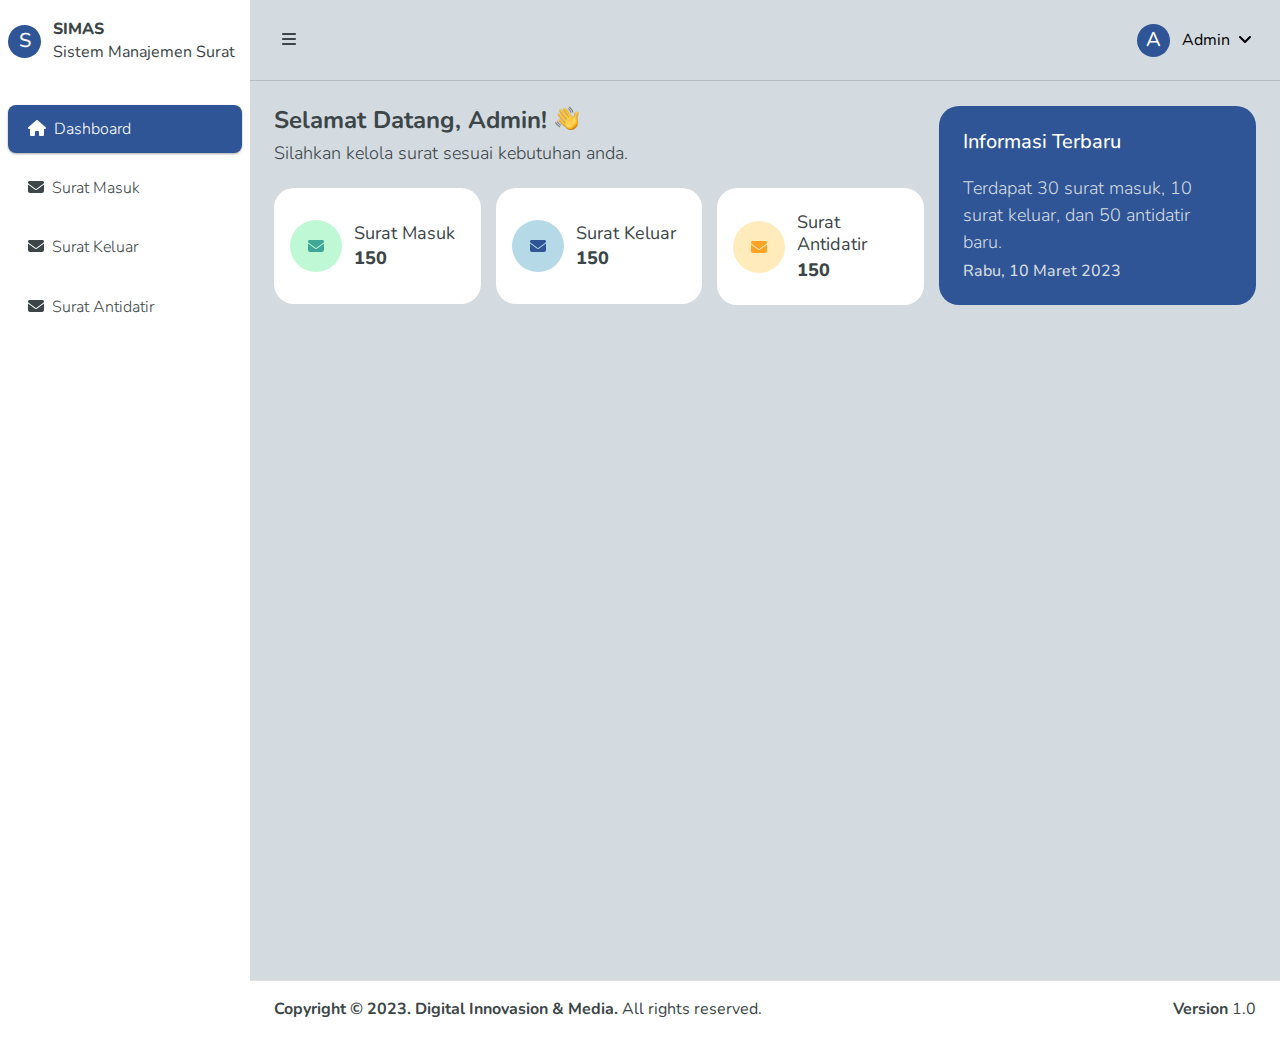
==== index.html @ 37f6d32b "finalisasi: merapikan file sesuai fungsionalitas" ====
<!DOCTYPE html>
<html lang="en">
  <head>
    <meta charset="utf-8" />
    <meta name="viewport" content="width=device-width, initial-scale=1" />
    <title>Admin | Dashboard</title>

    <!-- Bootstrap CSS -->
    <link rel="stylesheet" href="css/bootstrap.min.css" />

    <!-- Fontawesome Icons -->
    <link rel="stylesheet" href="css/all.min.css" />

    <!-- Template : overlayScrollbars -->
    <link
      rel="stylesheet"
      href="plugins/overlayScrollbars/css/OverlayScrollbars.min.css"
    />

    <!-- Template : theme style -->
    <link rel="stylesheet" href="css/adminlte.min.css" />

    <!-- Custom CSS -->
    <link rel="stylesheet" href="css/style.css" />
    <link rel="stylesheet" href="css/beranda-style.css" />
  </head>
  <body class="hold-transition sidebar-mini layout-fixed layout-navbar-fixed">
    <div class="wrapper">
      <!-- Preloader start -->
      <div
        class="preloader flex-column justify-content-center align-items-center"
      >
        <img
          class="animation__wobble"
          src="img/AdminLTELogo.png"
          alt="AdminLTELogo"
          height="60"
          width="60"
        />
      </div>
      <!-- Preloader end -->

      <!-- Navbar start -->
      <nav id="navbar" class="main-header navbar navbar-expand navbar-dark">
        <ul class="navbar-nav">
          <li class="nav-item">
            <a class="nav-link" data-widget="pushmenu" href="#" role="button"
              ><i class="fas fa-bars"></i
            ></a>
          </li>
        </ul>
        <ul class="navbar-nav ml-auto">
          <li class="nav-item d-flex align-items-center user">
            <div
              class="image__user d-flex justify-content-center align-items-center"
            >
              <h3 class="text-white fw__med">A</h3>
            </div>
            <div class="dropdown">
              <button
                class="border-0 bg-transparent dropdown-toggle"
                type="button"
                data-bs-toggle="dropdown"
                aria-expanded="false"
              >
                Admin <i class="fa-solid fa-angle-down ms-1"></i>
              </button>
              <ul class="dropdown-menu">
                <li><a class="dropdown-item" href="#">Keluar</a></li>
              </ul>
            </div>
          </li>
        </ul>
      </nav>
      <!-- Navbar end -->

      <!-- Sidebar start -->
      <aside id="sidebar" class="main-sidebar sidebar-dark-primary">
        <a href="index.html" class="brand-link d-flex align-items-center">
          <div class="d-flex justify-content-center align-items-center mr12">
            <h3 class="text-white fw__med">S</h3>
          </div>
          <div class="name brand-text">
            <h5 class="black fw__ebold mb-1">SIMAS</h5>
            <h5 id="brandText" class="black fw__normal">
              Sistem Manajemen Surat
            </h5>
          </div>
        </a>

        <div id="sidebarMenu" class="sidebar">
          <nav class="mt-5">
            <ul
              class="nav nav-pills nav-sidebar flex-column"
              data-widget="treeview"
              role="menu"
              data-accordion="false"
            >
              <li class="nav-item">
                <a href="index.html" class="nav-link active">
                  <i class="fa-solid fa-house me-1"></i>
                  <p class="fw__light">Dashboard</p>
                </a>
              </li>
              <li class="nav-item">
                <a href="surat-masuk.html" class="nav-link">
                  <i class="fa-solid fa-envelope me-1"></i>
                  <p class="fw__light">Surat Masuk</p>
                </a>
              </li>
              <li class="nav-item">
                <a href="surat-keluar.html" class="nav-link">
                  <i class="fa-solid fa-envelope me-1"></i>
                  <p class="fw__light">Surat Keluar</p>
                </a>
              </li>
              <li class="nav-item">
                <a href="surat-antidatir.html" class="nav-link">
                  <i class="fa-solid fa-envelope me-1"></i>
                  <p class="fw__light">Surat Antidatir</p>
                </a>
              </li>
            </ul>
          </nav>
        </div>
      </aside>
      <!-- Sidebar end -->

      <!-- Main page start -->
      <div id="mainPage" class="content-wrapper dashboard">
        <section class="content">
          <div class="dashboard row">
            <div class="col-lg-8 col-12">
              <div class="d-flex align-items-start">
                <h2 class="black fw__bold me-2">Selamat Datang, Admin!</h2>
                <img src="img/hand-icon.png" width="24px" alt="Hand Icon" />
              </div>
              <h4 class="black fw__light mt-2">
                Silahkan kelola surat sesuai kebutuhan anda.
              </h4>
              <div class="row mt-4">
                <div class="col-sm-6 col-xl-4 col-12">
                  <div
                    class="card surat justify-content-center px-3 py-4 mb-3 mb-xl-0"
                  >
                    <div class="d-flex align-items-center masuk">
                      <div
                        class="icon d-flex justify-content-center align-items-center"
                      >
                        <i class="fa-solid fa-envelope masuk"></i>
                      </div>
                      <div class="text">
                        <h4 class="black fw__normal mb-1">Surat Masuk</h4>
                        <h4 class="black fw__ebold">150</h4>
                      </div>
                    </div>
                  </div>
                </div>
                <div class="col-sm-6 col-xl-4 col-12">
                  <div
                    class="card surat justify-content-center px-3 py-4 mb-3 mb-xl-0"
                  >
                    <div class="d-flex align-items-center keluar">
                      <div
                        class="icon d-flex justify-content-center align-items-center"
                      >
                        <i class="fa-solid fa-envelope"></i>
                      </div>
                      <div class="text">
                        <h4 class="black fw__normal mb-1">Surat Keluar</h4>
                        <h4 class="black fw__ebold">150</h4>
                      </div>
                    </div>
                  </div>
                </div>
                <div class="col-sm-6 col-xl-4 col-12">
                  <div
                    class="card surat justify-content-center px-3 py-4 mb-3 mb-xl-0"
                  >
                    <div class="d-flex align-items-center antidatir">
                      <div
                        class="icon d-flex justify-content-center align-items-center"
                      >
                        <i class="fa-solid fa-envelope"></i>
                      </div>
                      <div class="text">
                        <h4 class="black fw__normal mb-1">Surat Antidatir</h4>
                        <h4 class="black fw__ebold">150</h4>
                      </div>
                    </div>
                  </div>
                </div>
              </div>
            </div>
            <div class="col-lg-4 col-12">
              <div class="card p-4 informasi h-100 mb-0 justify-content-between">
                  <h3 class="text-white">Informasi Terbaru</h3>
                  <h4 class="light fw__light mt-3">
                    Terdapat 30 surat masuk, 10 surat keluar, dan 50 antidatir baru.
                  </h4>
                  <h5 class="time light">Rabu, 10 Maret 2023</h5>
                </div>
              </div>
            </div>
          </div>
        </section>
      </div>
      <!-- Main page end -->

      <!-- Footer start -->
      <footer class="main-footer px-4 py-3">
        <strong>Copyright &copy; 2023. Digital Innovasion & Media.</strong>
        All rights reserved.
        <div class="float-right d-none d-sm-inline-block">
          <b>Version</b> 1.0
        </div>
      </footer>
      <!-- Footer end -->
    </div>

    <!-- jQuery -->
    <script src="plugins/jquery/jquery.min.js"></script>

    <!-- Template : overlayScrollbars -->
    <script src="plugins/overlayScrollbars/js/jquery.overlayScrollbars.min.js"></script>

    <!-- Template : AdminLTE App -->
    <script src="js/adminlte.js"></script>

    <!-- Bootstrap JS -->
    <script src="js/bootstrap.bundle.min.js"></script>

    <!-- Fontawesome Icons -->
    <script src="js/all.min.js"></script>

    <!-- Custom JS -->
    <script src="js/script.js"></script>
  </body>
</html>
---- plugins/overlayScrollbars/css/OverlayScrollbars.min.css ----
/*!
 * OverlayScrollbars
 * https://github.com/KingSora/OverlayScrollbars
 *
 * Version: 1.13.0
 *
 * Copyright KingSora | Rene Haas.
 * https://github.com/KingSora
 *
 * Released under the MIT license.
 * Date: 02.08.2020
 */
html.os-html,html.os-html>.os-host{display:block;overflow:hidden;box-sizing:border-box;height:100%!important;width:100%!important;min-width:100%!important;min-height:100%!important;margin:0!important;position:absolute!important}html.os-html>.os-host>.os-padding{position:absolute}body.os-dragging,body.os-dragging *{cursor:default}.os-host,.os-host-textarea{position:relative;overflow:visible!important;-webkit-box-orient:vertical;-webkit-box-direction:normal;-ms-flex-direction:column;flex-direction:column;-ms-flex-wrap:nowrap;flex-wrap:nowrap;-webkit-box-pack:start;-ms-flex-pack:start;justify-content:flex-start;-ms-flex-line-pack:start;align-content:flex-start;-webkit-box-align:start;-ms-flex-align:start;-ms-grid-row-align:flex-start;align-items:flex-start}.os-host-flexbox{overflow:hidden!important;display:-webkit-box;display:-ms-flexbox;display:flex}.os-host-flexbox>.os-size-auto-observer{height:inherit!important}.os-host-flexbox>.os-content-glue{-webkit-box-flex:1;-ms-flex-positive:1;flex-grow:1;-ms-flex-negative:0;flex-shrink:0}.os-host-flexbox>.os-size-auto-observer,.os-host-flexbox>.os-content-glue{min-height:0;min-width:0;-webkit-box-flex:0;-ms-flex-positive:0;flex-grow:0;-ms-flex-negative:1;flex-shrink:1;-ms-flex-preferred-size:auto;flex-basis:auto}#os-dummy-scrollbar-size{position:fixed;opacity:0;-ms-filter:'progid:DXImageTransform.Microsoft.Alpha(Opacity=0)';visibility:hidden;overflow:scroll;height:500px;width:500px}#os-dummy-scrollbar-size>div{width:200%;height:200%;margin:10px 0}#os-dummy-scrollbar-size:before,#os-dummy-scrollbar-size:after,.os-content:before,.os-content:after{content:'';display:table;width:.01px;height:.01px;line-height:0;font-size:0;flex-grow:0;flex-shrink:0;visibility:hidden}#os-dummy-scrollbar-size,.os-viewport{-ms-overflow-style:scrollbar!important}.os-viewport-native-scrollbars-invisible#os-dummy-scrollbar-size,.os-viewport-native-scrollbars-invisible.os-viewport{scrollbar-width:none!important}.os-viewport-native-scrollbars-invisible#os-dummy-scrollbar-size::-webkit-scrollbar,.os-viewport-native-scrollbars-invisible.os-viewport::-webkit-scrollbar,.os-viewport-native-scrollbars-invisible#os-dummy-scrollbar-size::-webkit-scrollbar-corner,.os-viewport-native-scrollbars-invisible.os-viewport::-webkit-scrollbar-corner{display:none!important;width:0!important;height:0!important;visibility:hidden!important;background:0 0!important}.os-content-glue{box-sizing:inherit;max-height:100%;max-width:100%;width:100%;pointer-events:none}.os-padding{box-sizing:inherit;direction:inherit;position:absolute;overflow:visible;padding:0;margin:0;left:0;top:0;bottom:0;right:0;width:auto!important;height:auto!important;z-index:0}.os-host-overflow>.os-padding{overflow:hidden}.os-viewport{direction:inherit!important;box-sizing:inherit!important;resize:none!important;outline:0!important;position:absolute;overflow:hidden;top:0;left:0;bottom:0;right:0;padding:0;margin:0;-webkit-overflow-scrolling:touch}.os-content-arrange{position:absolute;z-index:-1;min-height:1px;min-width:1px;pointer-events:none}.os-content{direction:inherit;box-sizing:border-box!important;position:relative;display:block;height:100%;width:100%;height:100%;width:100%;visibility:visible}.os-content>.os-textarea{box-sizing:border-box!important;direction:inherit!important;background:0 0!important;outline:0 transparent!important;overflow:hidden!important;position:absolute!important;display:block!important;top:0!important;left:0!important;margin:0!important;border-radius:0!important;float:none!important;-webkit-filter:none!important;filter:none!important;border:0!important;resize:none!important;-webkit-transform:none!important;transform:none!important;max-width:none!important;max-height:none!important;box-shadow:none!important;-webkit-perspective:none!important;perspective:none!important;opacity:1!important;z-index:1!important;clip:auto!important;vertical-align:baseline!important;padding:0}.os-host-rtl>.os-padding>.os-viewport>.os-content>.os-textarea{right:0!important}.os-content>.os-textarea-cover{z-index:-1;pointer-events:none}.os-content>.os-textarea[wrap=off]{white-space:pre!important;margin:0!important}.os-text-inherit{font-family:inherit;font-size:inherit;font-weight:inherit;font-style:inherit;font-variant:inherit;text-transform:inherit;text-decoration:inherit;text-indent:inherit;text-align:inherit;text-shadow:inherit;text-overflow:inherit;letter-spacing:inherit;word-spacing:inherit;line-height:inherit;unicode-bidi:inherit;direction:inherit;color:inherit;cursor:text}.os-resize-observer,.os-resize-observer-host{box-sizing:inherit;display:block;visibility:hidden;position:absolute;top:0;left:0;height:100%;width:100%;overflow:hidden;pointer-events:none;z-index:-1}.os-resize-observer-host{padding:inherit;border:inherit;border-color:transparent;border-style:solid;box-sizing:border-box}.os-resize-observer-host.observed{display:flex;flex-direction:column;justify-content:flex-start;align-items:flex-start}.os-resize-observer-host>.os-resize-observer,.os-resize-observer-host.observed>.os-resize-observer{height:200%;width:200%;padding:inherit;border:inherit;margin:0;display:block;box-sizing:content-box}.os-resize-observer-host.observed>.os-resize-observer,.os-resize-observer-host.observed>.os-resize-observer:before{display:flex;position:relative;flex-grow:1;flex-shrink:0;flex-basis:auto;box-sizing:border-box}.os-resize-observer-host.observed>.os-resize-observer:before{content:'';box-sizing:content-box;padding:inherit;border:inherit;margin:0}.os-size-auto-observer{box-sizing:inherit!important;height:100%;width:inherit;max-width:1px;position:relative;float:left;max-height:1px;overflow:hidden;z-index:-1;padding:0;margin:0;pointer-events:none;-webkit-box-flex:inherit;-ms-flex-positive:inherit;flex-grow:inherit;-ms-flex-negative:0;flex-shrink:0;-ms-flex-preferred-size:0;flex-basis:0}.os-size-auto-observer>.os-resize-observer{width:1000%;height:1000%;min-height:1px;min-width:1px}.os-resize-observer-item{position:absolute;top:0;right:0;bottom:0;left:0;overflow:hidden;z-index:-1;opacity:0;direction:ltr!important;-webkit-box-flex:0!important;-ms-flex:none!important;flex:none!important}.os-resize-observer-item-final{position:absolute;left:0;top:0;-webkit-transition:none!important;transition:none!important;-webkit-box-flex:0!important;-ms-flex:none!important;flex:none!important}.os-resize-observer{-webkit-animation-duration:.001s;animation-duration:.001s;-webkit-animation-name:os-resize-observer-dummy-animation;animation-name:os-resize-observer-dummy-animation}object.os-resize-observer{box-sizing:border-box!important}@-webkit-keyframes os-resize-observer-dummy-animation{0%{z-index:0}to{z-index:-1}}@keyframes os-resize-observer-dummy-animation{0%{z-index:0}to{z-index:-1}}.os-host-transition>.os-scrollbar,.os-host-transition>.os-scrollbar-corner{-webkit-transition:opacity .3s,visibility .3s,top .3s,right .3s,bottom .3s,left .3s;transition:opacity .3s,visibility .3s,top .3s,right .3s,bottom .3s,left .3s}html.os-html>.os-host>.os-scrollbar{position:absolute;z-index:999999}.os-scrollbar,.os-scrollbar-corner{position:absolute;opacity:1;-ms-filter:'progid:DXImageTransform.Microsoft.Alpha(Opacity=100)';z-index:1}.os-scrollbar-corner{bottom:0;right:0}.os-scrollbar{pointer-events:none}.os-scrollbar-track{pointer-events:auto;position:relative;height:100%;width:100%;padding:0!important;border:0!important}.os-scrollbar-handle{pointer-events:auto;position:absolute;width:100%;height:100%}.os-scrollbar-handle-off,.os-scrollbar-track-off{pointer-events:none}.os-scrollbar.os-scrollbar-unusable,.os-scrollbar.os-scrollbar-unusable *{pointer-events:none!important}.os-scrollbar.os-scrollbar-unusable .os-scrollbar-handle{opacity:0!important}.os-scrollbar-horizontal{bottom:0;left:0}.os-scrollbar-vertical{top:0;right:0}.os-host-rtl>.os-scrollbar-horizontal{right:0}.os-host-rtl>.os-scrollbar-vertical{right:auto;left:0}.os-host-rtl>.os-scrollbar-corner{right:auto;left:0}.os-scrollbar-auto-hidden,.os-padding+.os-scrollbar-corner,.os-host-resize-disabled.os-host-scrollbar-horizontal-hidden>.os-scrollbar-corner,.os-host-scrollbar-horizontal-hidden>.os-scrollbar-horizontal,.os-host-resize-disabled.os-host-scrollbar-vertical-hidden>.os-scrollbar-corner,.os-host-scrollbar-vertical-hidden>.os-scrollbar-vertical,.os-scrollbar-horizontal.os-scrollbar-auto-hidden+.os-scrollbar-vertical+.os-scrollbar-corner,.os-scrollbar-horizontal+.os-scrollbar-vertical.os-scrollbar-auto-hidden+.os-scrollbar-corner,.os-scrollbar-horizontal.os-scrollbar-auto-hidden+.os-scrollbar-vertical.os-scrollbar-auto-hidden+.os-scrollbar-corner{opacity:0;visibility:hidden;pointer-events:none}.os-scrollbar-corner-resize-both{cursor:nwse-resize}.os-host-rtl>.os-scrollbar-corner-resize-both{cursor:nesw-resize}.os-scrollbar-corner-resize-horizontal{cursor:ew-resize}.os-scrollbar-corner-resize-vertical{cursor:ns-resize}.os-dragging .os-scrollbar-corner.os-scrollbar-corner-resize{cursor:default}.os-host-resize-disabled.os-host-scrollbar-horizontal-hidden>.os-scrollbar-vertical{top:0;bottom:0}.os-host-resize-disabled.os-host-scrollbar-vertical-hidden>.os-scrollbar-horizontal,.os-host-rtl.os-host-resize-disabled.os-host-scrollbar-vertical-hidden>.os-scrollbar-horizontal{right:0;left:0}.os-scrollbar:hover,.os-scrollbar-corner.os-scrollbar-corner-resize{opacity:1!important;visibility:visible!important}.os-scrollbar-corner.os-scrollbar-corner-resize{background-image:url([data-uri]);background-repeat:no-repeat;background-position:100% 100%;pointer-events:auto!important}.os-host-rtl>.os-scrollbar-corner.os-scrollbar-corner-resize{-webkit-transform:scale(-1,1);transform:scale(-1,1)}.os-host-overflow{overflow:hidden!important}.os-theme-none>.os-scrollbar-horizontal,.os-theme-none>.os-scrollbar-vertical,.os-theme-none>.os-scrollbar-corner{display:none!important}.os-theme-none>.os-scrollbar-corner-resize{display:block!important;min-width:10px;min-height:10px}.os-theme-dark>.os-scrollbar-horizontal,.os-theme-light>.os-scrollbar-horizontal{right:10px;height:10px}.os-theme-dark>.os-scrollbar-vertical,.os-theme-light>.os-scrollbar-vertical{bottom:10px;width:10px}.os-theme-dark.os-host-rtl>.os-scrollbar-horizontal,.os-theme-light.os-host-rtl>.os-scrollbar-horizontal{left:10px;right:0}.os-theme-dark>.os-scrollbar-corner,.os-theme-light>.os-scrollbar-corner{height:10px;width:10px}.os-theme-dark>.os-scrollbar-corner,.os-theme-light>.os-scrollbar-corner{background-color:transparent}.os-theme-dark>.os-scrollbar,.os-theme-light>.os-scrollbar{padding:2px;box-sizing:border-box;background:0 0}.os-theme-dark>.os-scrollbar.os-scrollbar-unusable,.os-theme-light>.os-scrollbar.os-scrollbar-unusable{background:0 0}.os-theme-dark>.os-scrollbar>.os-scrollbar-track,.os-theme-light>.os-scrollbar>.os-scrollbar-track{background:0 0}.os-theme-dark>.os-scrollbar-horizontal>.os-scrollbar-track>.os-scrollbar-handle,.os-theme-light>.os-scrollbar-horizontal>.os-scrollbar-track>.os-scrollbar-handle{min-width:30px}.os-theme-dark>.os-scrollbar-vertical>.os-scrollbar-track>.os-scrollbar-handle,.os-theme-light>.os-scrollbar-vertical>.os-scrollbar-track>.os-scrollbar-handle{min-height:30px}.os-theme-dark.os-host-transition>.os-scrollbar>.os-scrollbar-track>.os-scrollbar-handle,.os-theme-light.os-host-transition>.os-scrollbar>.os-scrollbar-track>.os-scrollbar-handle{-webkit-transition:background-color .3s;transition:background-color .3s}.os-theme-dark>.os-scrollbar>.os-scrollbar-track>.os-scrollbar-handle,.os-theme-light>.os-scrollbar>.os-scrollbar-track>.os-scrollbar-handle,.os-theme-dark>.os-scrollbar>.os-scrollbar-track,.os-theme-light>.os-scrollbar>.os-scrollbar-track{border-radius:10px}.os-theme-dark>.os-scrollbar>.os-scrollbar-track>.os-scrollbar-handle{background:rgba(0,0,0,.4)}.os-theme-light>.os-scrollbar>.os-scrollbar-track>.os-scrollbar-handle{background:rgba(255,255,255,.4)}.os-theme-dark>.os-scrollbar:hover>.os-scrollbar-track>.os-scrollbar-handle{background:rgba(0,0,0,.55)}.os-theme-light>.os-scrollbar:hover>.os-scrollbar-track>.os-scrollbar-handle{background:rgba(255,255,255,.55)}.os-theme-dark>.os-scrollbar>.os-scrollbar-track>.os-scrollbar-handle.active{background:rgba(0,0,0,.7)}.os-theme-light>.os-scrollbar>.os-scrollbar-track>.os-scrollbar-handle.active{background:rgba(255,255,255,.7)}.os-theme-dark>.os-scrollbar-horizontal .os-scrollbar-handle:before,.os-theme-dark>.os-scrollbar-vertical .os-scrollbar-handle:before,.os-theme-light>.os-scrollbar-horizontal .os-scrollbar-handle:before,.os-theme-light>.os-scrollbar-vertical .os-scrollbar-handle:before{content:'';position:absolute;left:0;right:0;top:0;bottom:0;display:block}.os-theme-dark.os-host-scrollbar-horizontal-hidden>.os-scrollbar-horizontal .os-scrollbar-handle:before,.os-theme-dark.os-host-scrollbar-vertical-hidden>.os-scrollbar-vertical .os-scrollbar-handle:before,.os-theme-light.os-host-scrollbar-horizontal-hidden>.os-scrollbar-horizontal .os-scrollbar-handle:before,.os-theme-light.os-host-scrollbar-vertical-hidden>.os-scrollbar-vertical .os-scrollbar-handle:before{display:none}.os-theme-dark>.os-scrollbar-horizontal .os-scrollbar-handle:before,.os-theme-light>.os-scrollbar-horizontal .os-scrollbar-handle:before{top:-6px;bottom:-2px}.os-theme-dark>.os-scrollbar-vertical .os-scrollbar-handle:before,.os-theme-light>.os-scrollbar-vertical .os-scrollbar-handle:before{left:-6px;right:-2px}.os-host-rtl.os-theme-dark>.os-scrollbar-vertical .os-scrollbar-handle:before,.os-host-rtl.os-theme-light>.os-scrollbar-vertical .os-scrollbar-handle:before{right:-6px;left:-2px}
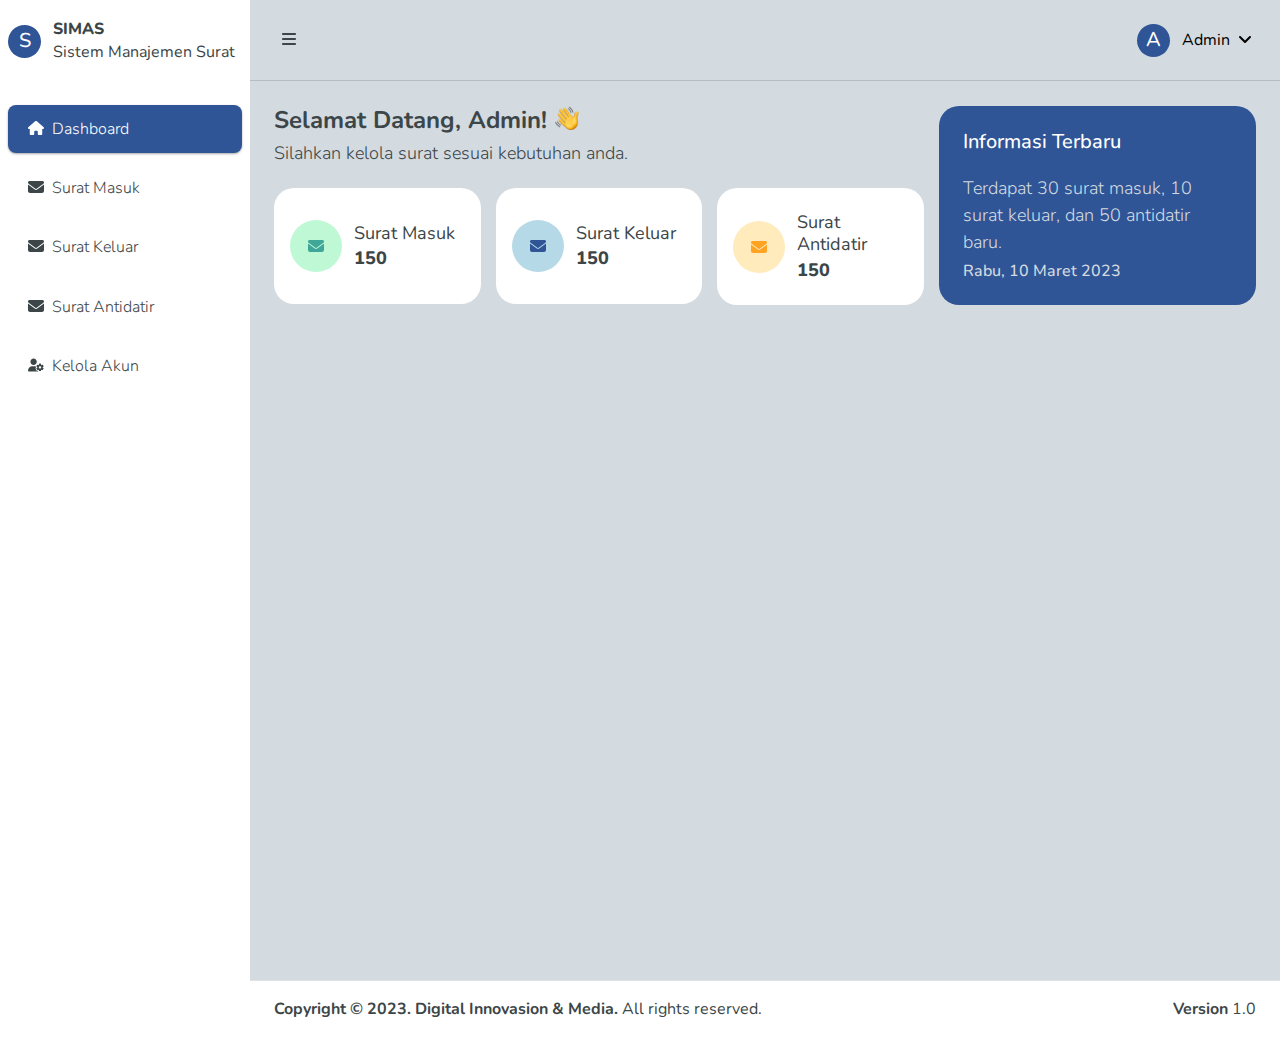
==== commit 96eafe80: "merapikan file" ====
--- a/index.html
+++ b/index.html
@@ -118,6 +118,12 @@
                 <a href="surat-antidatir.html" class="nav-link">
                   <i class="fa-solid fa-envelope me-1"></i>
                   <p class="fw__light">Surat Antidatir</p>
+                </a>
+              </li>
+              <li class="nav-item">
+                <a href="kelola-akun.html" class="nav-link">
+                  <i class="fa-solid fa-user-gear me-1"></i>
+                  <p class="fw__light">Kelola Akun</p>
                 </a>
               </li>
             </ul>
@@ -193,13 +199,15 @@
               </div>
             </div>
             <div class="col-lg-4 col-12">
-              <div class="card p-4 informasi h-100 mb-0 justify-content-between">
-                  <h3 class="text-white">Informasi Terbaru</h3>
-                  <h4 class="light fw__light mt-3">
-                    Terdapat 30 surat masuk, 10 surat keluar, dan 50 antidatir baru.
-                  </h4>
-                  <h5 class="time light">Rabu, 10 Maret 2023</h5>
-                </div>
+              <div
+                class="card p-4 informasi h-100 mb-0 justify-content-between"
+              >
+                <h3 class="text-white">Informasi Terbaru</h3>
+                <h4 class="light fw__light mt-3">
+                  Terdapat 30 surat masuk, 10 surat keluar, dan 50 antidatir
+                  baru.
+                </h4>
+                <h5 class="time light">Rabu, 10 Maret 2023</h5>
               </div>
             </div>
           </div>
--- a/css/style.css
+++ b/css/style.css
@@ -223,8 +223,9 @@
   font-weight: 600;
 }
 
-#mytable tbody .no {
+#mytable thead .no, #mytable tbody .no {
   text-align: center;
+  width: 8%;
 }
 
 #mytable .sifat {
@@ -514,6 +515,14 @@
   border-radius: 10px;
 }
 
+#navbar .dropdown-menu li {
+  margin: .5rem 0;
+}
+
+#navbar .dropdown-menu svg {
+  width: 16px;
+}
+
 /* ================================== */
 /*               Sidebar              */
 /* ================================== */
@@ -561,8 +570,8 @@
   transition: 0.3s;
 }
 
-.sidebar li i {
-  margin-right: 10px;
+.sidebar li svg {
+  width: 16px;
 }
 
 .sidebar .active {
@@ -587,6 +596,34 @@
 footer {
   background-color: white;
   color: var(--black) !important;
+}
+
+/* ================================== */
+/*            Date picker             */
+/* ================================== */
+#ui-datepicker-div {
+  width: auto;
+  padding: 0.5rem;
+}
+#ui-datepicker-div table tbody tr td a.ui-state-highlight {
+  border: 1px solid var(--grey);
+  background: none;
+}
+#ui-datepicker-div table tbody tr td a.ui-state-active {
+  background-color: var(--blue);
+  color: white;
+}
+#ui-datepicker-div table tbody tr td a {
+  border: 0;
+  border-radius: 50%;
+  text-align: center;
+  width: 40px;
+  height: 40px;
+  display: flex;
+  justify-content: center;
+  align-items: center;
+  margin: 0.125rem;
+  color: var(--black);
 }
 
 @media only screen and (min-width: 768px) {
